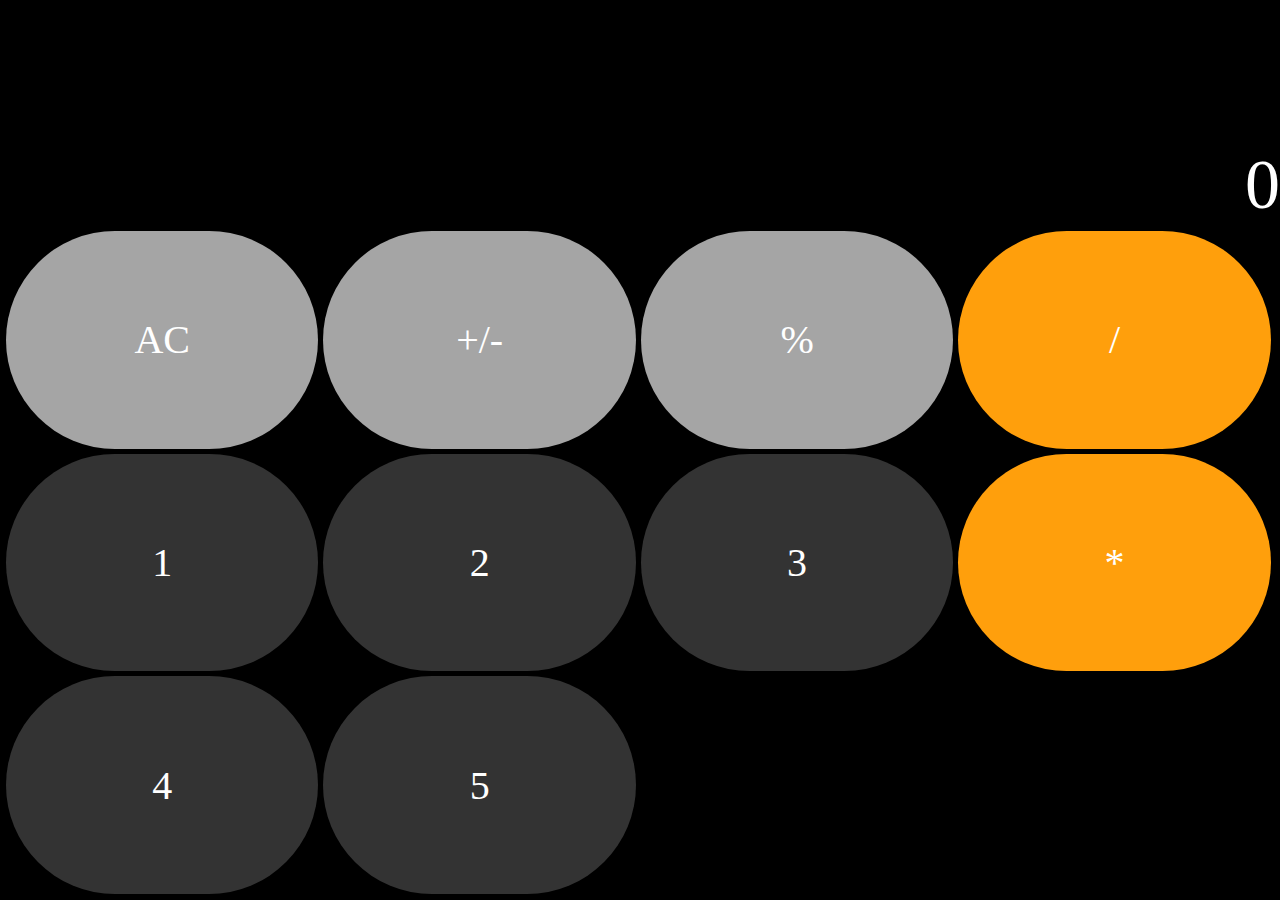
==== calculator.html @ d5255294 "Add files via upload" ====
<!DOCTYPE html>
<html lang="en">
<head>
    <meta charset="UTF-8">
    <meta http-equiv="X-UA-Compatible" content="IE=edge">
    <meta name="viewport" content="width=device-width, initial-scale=1.0">
    <style>
        html{
            position: fixed;
            top: 0;
            left: 0;
            height: 100%;
            width: 100%;
            padding: 0;
            margin: 0;
            background-color: black;

        }
        body{
            display: block;
            height: 100%;
            width: 100%;
            padding: 0;
            margin: 0;
            background-color: black;
        }
        #up{
            position: relative;
            top: 0;
            left: 0;
            height: 25%;
            width: 100%;
            padding: 0;
            margin: 0;
            background-color: black;
        }
        #down{
            height: 75%;
            width: 105%;
            padding: 0;
            margin: 0;
            background-color: black;
        }
        p{
            width: fit-content;
            height: fit-content;
            position: absolute;
            right: 0;
            bottom: 0;
            margin: 0;
            padding: 0;
            font-size: 70px;
            color: white;
        }
        table{
            padding: 0;
            margin: 0;
                width: 95%;
                border: 1px solid black;
                height: 100%;
                text-align: center;
                table-layout: fixed;
        }
        .symbols{
            background-color: black;
            border-radius: 150px;
            color: white;
            font-size: 40px;
            margin: 5px;
            padding: 5px;
        }
        .uprow{
            background-color: #a5a5a5;
        }
        .siderow{
            background-color: #ff9f0c;
        }
        .mid{
            background-color: #333333;
        }
    </style>
    <script>
        var value =" ";
            function value(input)
            {
                input=String(input); value+=input;
                document.getElementById("val").innerHTML=value;
            }
            function clr()
            {
                document.getElementById("val").innerHTML="";
                value = "";
            }
            function back()
            {
                value = String(Value);

                if(value.length-1==0||value=="INVALID"||value=="undefined"||value=="infinity")
                {    
                    clr();      
                }
                else
                {
                    value=value.substring(0,value.length-1);
                }
                document.getElementById("val").innerHTML= value;
            }
            function eq()
            {
                var len = value.length-1;

                try
                {   value = structuredClone(eval(value));   }
                catch
                {   value = "INVALID";   }
                    document.getElementById("val").innerHTML = value ;
            }
            function dev(){
                alert("on development")
            }
                alert("to backward click on value")
                
                
    </script>
    <title>CALCULATOR</title>
    
</head>
<body>
    <div id="up" onclick="back()">
        <p id="val">0</p>
    </div>
    <div id="down">
        <table cellspacing="5">
            <tr>
                <td class="symbols uprow" onclick="clr()">AC</td>
                <td class="symbols uprow" onclick="dev()">+/-</td>
                <td class="symbols uprow" onclick="value('100')">%</td>
                <td class="symbols siderow" onclick="value('/')">/</td>
            </tr>
            <tr>
                <td class="symbols mid" onclick="value(1)">1</td>
                <td class="symbols mid" onclick="value(2)">2</td>
                <td class="symbols mid" onclick="value(3)">3</td>
                <td class="symbols siderow" onclick="value('*')">*</td>
            </tr>
            <tr>
                <td class="symbols mid" onclick="value(4)">4</td>
                <td class="symbols mid" onclick="value(5)">5</td>
                <td class="symbols"></td>
            </tr>
            
        </table>
    </div>
    
</body>
</html>
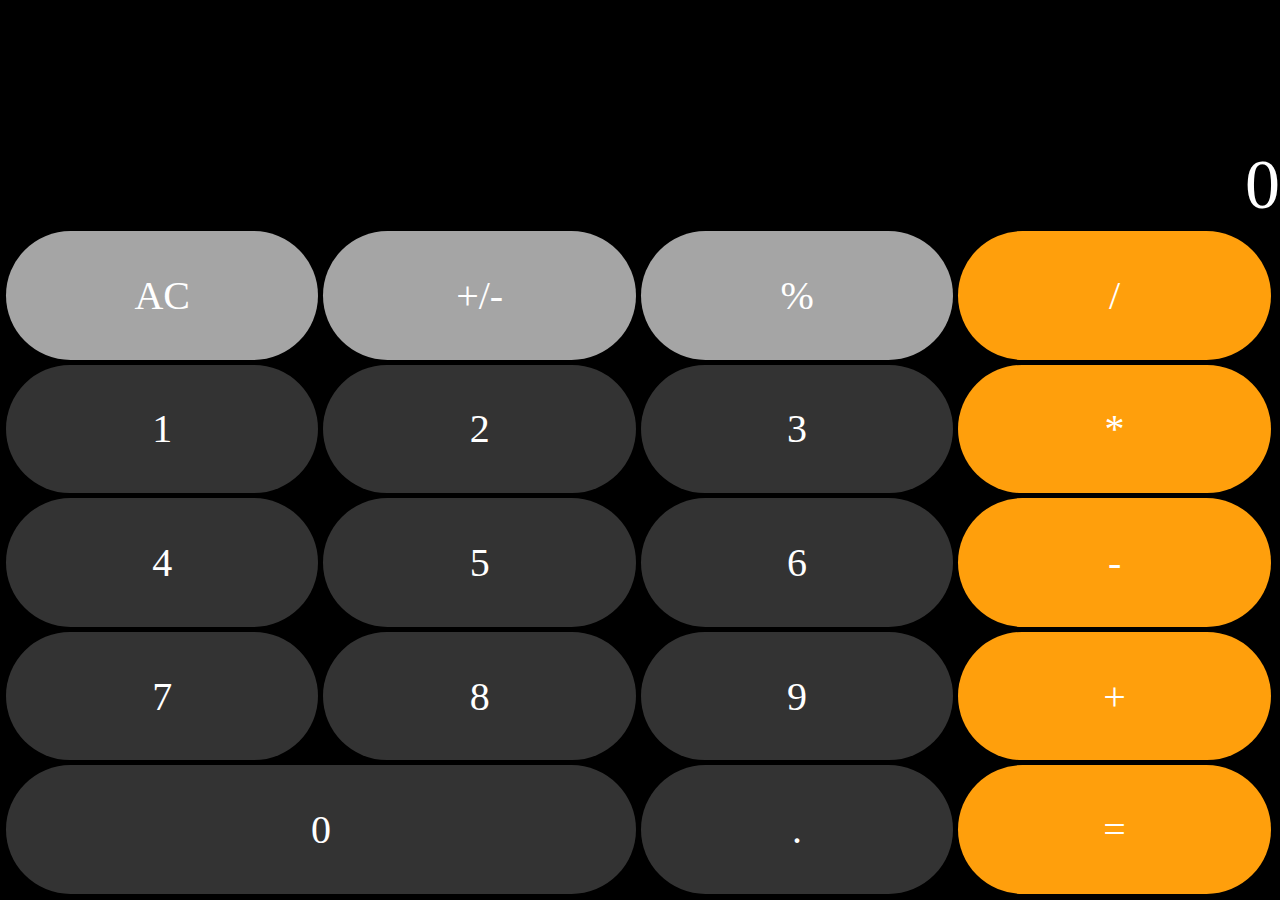
==== commit 355f1bd5: "Add files via upload" ====
--- a/calculator.html
+++ b/calculator.html
@@ -83,42 +83,42 @@
         var value =" ";
             function value(input)
             {
-                input=String(input); value+=input;
-                document.getElementById("val").innerHTML=value;
+                input=String(input); Value+=input;
+                document.getElementById("val").innerHTML=Value;
             }
             function clr()
             {
                 document.getElementById("val").innerHTML="";
-                value = "";
+                Value = "";
             }
             function back()
             {
-                value = String(Value);
+                Value = String(Value);
 
-                if(value.length-1==0||value=="INVALID"||value=="undefined"||value=="infinity")
+                if(Value.length-1==0||Value=="INVALID"||Value=="undefined"||Value=="infinity")
                 {    
                     clr();      
                 }
                 else
                 {
-                    value=value.substring(0,value.length-1);
+                    Value=Value.substring(0,Value.length-1);
                 }
                 document.getElementById("val").innerHTML= value;
             }
             function eq()
             {
-                var len = value.length-1;
+                var len = Value.length-1;
 
                 try
-                {   value = structuredClone(eval(value));   }
+                {   Value = structuredClone(eval(Value));   }
                 catch
-                {   value = "INVALID";   }
-                    document.getElementById("val").innerHTML = value ;
+                {   Value = "INVALID";   }
+                    document.getElementById("val").innerHTML = Value ;
             }
             function dev(){
                 alert("on development")
             }
-                alert("to backward click on value")
+                alert('to backward click on value')
                 
                 
     </script>
@@ -146,7 +146,19 @@
             <tr>
                 <td class="symbols mid" onclick="value(4)">4</td>
                 <td class="symbols mid" onclick="value(5)">5</td>
-                <td class="symbols"></td>
+                <td class="symbols mid" onclick="value(6)">6</td>
+                <td class="symbols siderow" onclick="value('-')">-</td>           
+            </tr>
+            <tr>
+                <td class="symbols mid" onclick="value(7)">7</td>
+                <td class="symbols mid" onclick="value(8)">8</td>
+                <td class="symbols mid" onclick="value(9)">9</td>
+                <td class="symbols siderow" onclick="value('+')">+</td>
+            </tr>
+            <tr>
+                <td class="symbols mid" colspan="2" onclick="value(0)">0</td>
+                <td class="symbols mid" onclick="value('.')">.</td>
+                <td class="symbols siderow" onclick="eq()">=</td>
             </tr>
             
         </table>
